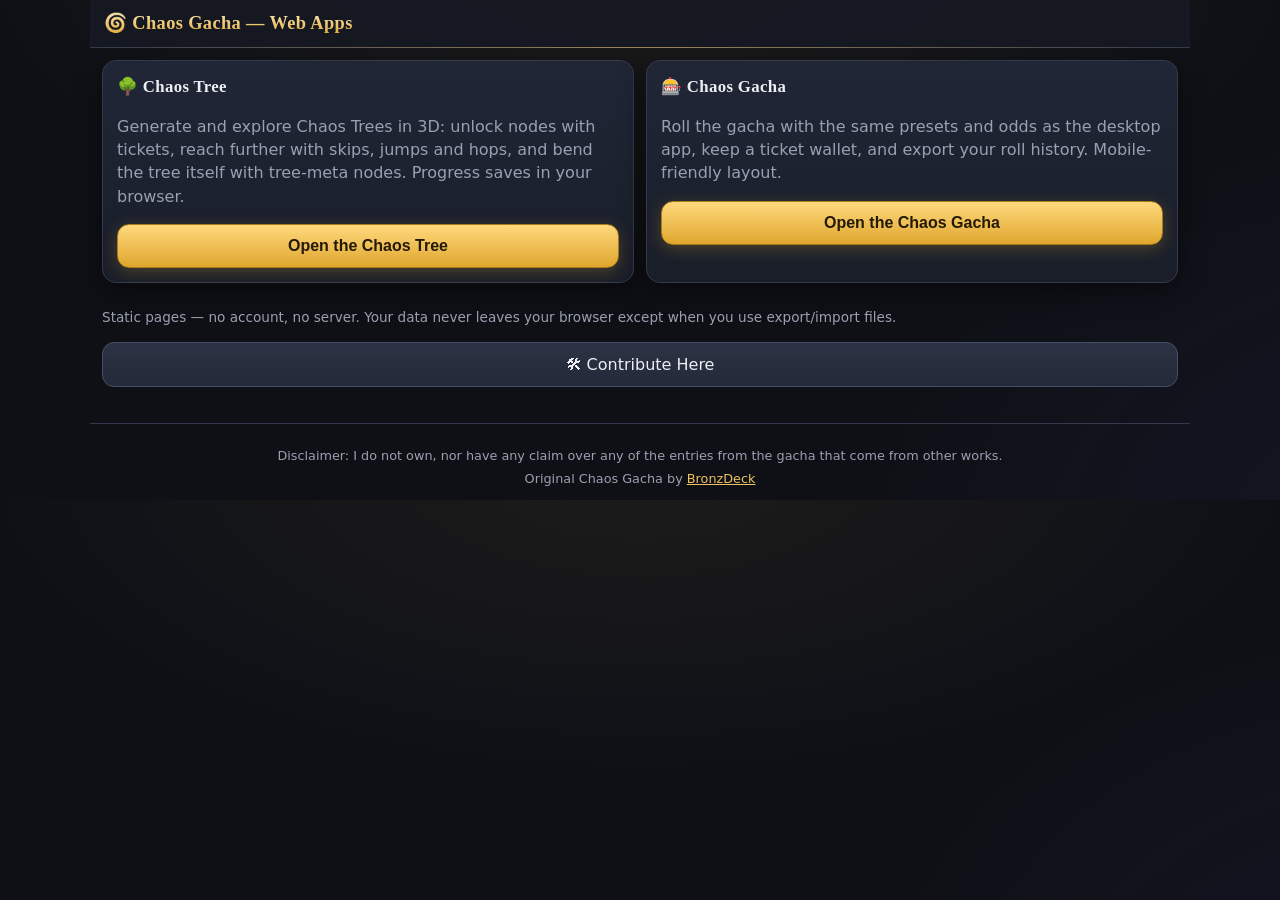
==== web/index.html @ a724d7e4 "feat: web play aids (unlock list, bulk award, guide, finder, progress, multi-pull, share, stats, PWA" ====
<!DOCTYPE html>
<html lang="en">
<head>
<meta charset="utf-8">
<meta name="viewport" content="width=device-width, initial-scale=1, viewport-fit=cover">
<meta name="theme-color" content="#0e1016">
<meta name="description" content="Roll the Chaos Gacha and explore Chaos Trees in 3D, right in your browser. Free static web apps — progress saves locally.">
<meta property="og:type" content="website">
<meta property="og:site_name" content="Chaos Gacha">
<meta property="og:title" content="Chaos Gacha — Web Apps">
<meta property="og:description" content="Roll the Chaos Gacha and explore Chaos Trees in 3D, right in your browser. Free static web apps — progress saves locally.">
<meta property="og:url" content="https://eternaldensity.github.io/ChaosGacha/">
<meta property="og:image" content="https://eternaldensity.github.io/ChaosGacha/social/social.png">
<meta property="og:image:width" content="1200">
<meta property="og:image:height" content="630">
<meta name="twitter:card" content="summary_large_image">
<meta name="twitter:title" content="Chaos Gacha — Web Apps">
<meta name="twitter:description" content="Roll the Chaos Gacha and explore Chaos Trees in 3D, right in your browser. Free static web apps — progress saves locally.">
<meta name="twitter:image" content="https://eternaldensity.github.io/ChaosGacha/social/social.png">
<title>Chaos Gacha — Web Apps</title>
<link rel="icon" type="image/svg+xml" href="favicon.svg">
<link rel="manifest" href="manifest.webmanifest">
<link rel="apple-touch-icon" href="icons/apple-touch-icon.png">
<link rel="stylesheet" href="css/app.css">
</head>
<body>
<header class="app"><h1>🌀 Chaos Gacha — Web Apps</h1></header>
<main>
  <div class="grid2">
    <div class="card">
      <h2>🌳 Chaos Tree</h2>
      <p class="muted">Generate and explore Chaos Trees in 3D: unlock nodes with tickets,
      reach further with skips, jumps and hops, and bend the tree itself with
      tree-meta nodes. Progress saves in your browser.</p>
      <a href="tree.html"><button class="primary" style="width:100%">Open the Chaos Tree</button></a>
    </div>
    <div class="card">
      <h2>🎰 Chaos Gacha</h2>
      <p class="muted">Roll the gacha with the same presets and odds as the desktop app,
      keep a ticket wallet, and export your roll history. Mobile-friendly layout.</p>
      <a href="gacha.html"><button class="primary" style="width:100%">Open the Chaos Gacha</button></a>
    </div>
  </div>
  <p class="muted small">Static pages — no account, no server. Your data never leaves your browser
  except when you use export/import files.</p>
  <a class="btn" href="https://github.com/eternaldensity/ChaosGacha" target="_blank" rel="noopener" style="display:block;text-align:center;text-decoration:none;margin-top:12px">🛠 Contribute Here</a>
</main>
<footer class="sitefoot">
  <div>Disclaimer: I do not own, nor have any claim over any of the entries from the gacha that come from other works.</div>
  <div>Original Chaos Gacha by <a href="https://www.chaosgacha.com/" target="_blank" rel="noopener">BronzDeck</a></div>
</footer>
<script>if (typeof navigator !== "undefined" && "serviceWorker" in navigator) { addEventListener("load", function () { navigator.serviceWorker.register("sw.js").catch(function () {}); }); }</script>
</body>
</html>
---- web/css/app.css ----
/* Shared style for the Chaos Tree + Chaos Gacha static apps.
 * Mobile-first: single column, bottom tab bar, >=44px touch targets.
 * Identity: deep-ink background, gold accent, serif display type. */
:root {
  --bg: #0e1016;
  --bg2: rgba(22, 26, 35, .92);
  --card: #1a1f2a;
  --line: #333a4c;
  --text: #eceef4;
  --muted: #9aa0b0;
  --accent: #eec25f;
  --accent-ink: #241a05;
  --good: #11d939;
  --bad: #ff5a5a;
  --radius: 14px;
  --tap: 44px;
  --font-display: "Iowan Old Style", "Palatino Linotype", Palatino, Georgia, serif;
  --shadow: 0 8px 28px rgba(0, 0, 0, .45);
}
* { box-sizing: border-box; }
html, body { margin: 0; padding: 0; }
::selection { background: rgba(238, 194, 95, .35); }
body {
  background:
    radial-gradient(1100px 520px at 50% -8%, rgba(238, 194, 95, .07), transparent 60%),
    radial-gradient(900px 700px at 110% 110%, rgba(120, 90, 220, .08), transparent 60%),
    var(--bg);
  color: var(--text);
  font-family: system-ui, -apple-system, "Segoe UI", Roboto, sans-serif;
  font-size: 16px;
  line-height: 1.45;
  padding-bottom: 76px; /* room for tab bar */
}
@media (min-width: 900px) {
  body { padding-bottom: 0; max-width: 1100px; margin: 0 auto; }
}
header.app {
  position: sticky; top: 0; z-index: 20;
  background: var(--bg2);
  -webkit-backdrop-filter: blur(10px);
  backdrop-filter: blur(10px);
  border-bottom: 1px solid var(--line);
  padding: 10px 14px;
  display: flex; align-items: center; gap: 10px;
}
header.app::after {
  content: ""; position: absolute; left: 0; right: 0; bottom: -1px; height: 1px;
  background: linear-gradient(90deg, transparent, rgba(238, 194, 95, .55), transparent);
}
header.app h1 {
  font-size: 1.15rem; margin: 0; flex: 1;
  font-family: var(--font-display); font-weight: 600; letter-spacing: .02em;
  background: linear-gradient(180deg, #ffedbe, #dfa62e);
  -webkit-background-clip: text; background-clip: text; color: transparent;
}
header.app nav a {
  color: var(--accent); text-decoration: none;
  padding: 10px 6px; font-size: 0.95rem; white-space: nowrap;
}
header.app .homelink {
  position: absolute; left: 50%; transform: translateX(-50%);
  color: var(--accent); text-decoration: none;
  padding: 10px 6px; font-size: 0.95rem; white-space: nowrap;
}
@media (max-width: 480px) {
  header.app .homelink .lbl { display: none; }
}
main { padding: 12px 12px 24px; }
.card {
  background: linear-gradient(180deg, #202636, #191e29);
  border: 1px solid var(--line);
  border-radius: var(--radius);
  padding: 14px;
  margin-bottom: 12px;
  box-shadow: var(--shadow);
}
.card h2, .card h3 {
  margin: 0 0 8px; font-size: 1.05rem;
  font-family: var(--font-display); font-weight: 600; letter-spacing: .02em;
}
.muted { color: var(--muted); }
.small { font-size: 0.85rem; }
.row { display: flex; gap: 8px; flex-wrap: wrap; align-items: center; }
.row > * { flex: 1 1 auto; }
button, .btn {
  min-height: var(--tap);
  padding: 10px 14px;
  border-radius: 12px;
  border: 1px solid #454e66;
  background: linear-gradient(180deg, #2c3344, #232938);
  color: var(--text);
  font-size: 1rem;
  cursor: pointer;
  touch-action: manipulation;
  transition: transform .08s ease, box-shadow .15s ease, border-color .15s ease;
}
button:hover { border-color: #5a6584; box-shadow: 0 4px 14px rgba(0, 0, 0, .4); }
button:active { transform: translateY(1px) scale(.99); }
button.primary {
  background: linear-gradient(180deg, #ffd97e, #dfa62e);
  border-color: #a97a17;
  color: var(--accent-ink);
  font-weight: 700;
  box-shadow: 0 4px 16px rgba(223, 166, 46, .25);
}
button.primary:hover { box-shadow: 0 6px 20px rgba(223, 166, 46, .4); border-color: #c08f1f; }
button.danger { background: linear-gradient(180deg, #6b2a2a, #4c1d1d); border-color: #8a3636; }
button:disabled { opacity: 0.45; cursor: default; box-shadow: none; }
button:focus-visible, select:focus-visible, input:focus-visible, summary:focus-visible {
  outline: 2px solid var(--accent); outline-offset: 2px;
}
select, input[type="text"], input[type="number"], input[type="search"] {
  min-height: var(--tap);
  padding: 8px 10px;
  border-radius: 10px;
  border: 1px solid var(--line);
  background: #12151e;
  color: var(--text);
  font-size: 1rem;
  width: 100%;
}
select:focus, input:focus { border-color: var(--accent); box-shadow: 0 0 0 3px rgba(238, 194, 95, .18); outline: none; }
label { display: block; margin: 8px 0 4px; font-size: 0.9rem; color: var(--muted); }
.tabs {
  position: fixed; left: 0; right: 0; bottom: 0; z-index: 20;
  display: flex; gap: 2px;
  background: var(--bg2);
  border-top: 1px solid var(--line);
  padding: 6px 6px calc(6px + env(safe-area-inset-bottom));
}
.tabs button {
  flex: 1; min-height: 52px; border: none; background: none;
  color: var(--muted); font-size: 0.8rem; border-radius: 8px;
  display: flex; flex-direction: column; align-items: center; justify-content: center; gap: 2px;
  box-shadow: none;
}
.tabs button:hover { border-color: transparent; box-shadow: none; }
.tabs button .ico { font-size: 1.2rem; filter: grayscale(.4); }
.tabs button.active {
  color: var(--accent); background: rgba(238, 194, 95, .08);
  box-shadow: inset 0 2px 0 var(--accent);
}
.tabs button.active .ico { filter: none; }
@media (min-width: 900px) {
  .tabs { position: static; border: 1px solid var(--line); border-radius: var(--radius); margin: 0 12px; }
  .tabs button { flex-direction: row; font-size: 0.95rem; }
}
.tabpage { display: none; }
.tabpage.active { display: block; }
canvas.view { width: 100%; height: 62vh; min-height: 340px; border-radius: var(--radius);
  background: #0c0e12; border: 1px solid var(--line); touch-action: none; display: block; }
.viewwrap { position: relative; }
.hovertip {
  position: absolute; z-index: 5; pointer-events: none;
  background: rgba(20, 22, 28, .92);
  border: 1px solid var(--line); border-radius: 8px;
  padding: 4px 8px; font-size: 0.8rem; white-space: nowrap;
  transform: translate(12px, -50%);
  display: none;
}
@media (min-width: 900px) { canvas.view { height: 66vh; } }
svg.nbr { width: 100%; height: auto; display: block; }
.list { list-style: none; margin: 8px 0 0; padding: 0; }
.list li {
  padding: 10px 8px; border-top: 1px solid var(--line);
  display: flex; gap: 8px; align-items: center;
}
.list li:first-child { border-top: none; }
.list .grow { flex: 1; min-width: 0; }
.list li:nth-child(even) { background: rgba(255, 255, 255, .014); }
.pill {
  display: inline-block; padding: 3px 9px; border-radius: 999px;
  font-size: 0.7rem; font-weight: 600; letter-spacing: .07em; text-transform: uppercase;
  border: 1px solid var(--line); color: var(--muted);
  white-space: nowrap;
}
.dot { display: inline-block; width: 10px; height: 10px; border-radius: 50%; margin-right: 6px;
  box-shadow: 0 0 6px rgba(255, 255, 255, .18); }
.toast {
  position: fixed; left: 12px; right: 12px; bottom: 84px; z-index: 50;
  background: linear-gradient(180deg, #2b3140, #222834);
  border: 1px solid var(--accent); border-radius: 12px;
  padding: 12px 14px; box-shadow: 0 8px 28px rgba(0, 0, 0, .6);
}
.toast.err { border-color: var(--bad); }
@media (min-width: 900px) { .toast { left: auto; right: 24px; width: 360px; bottom: 24px; } }
.grid2 { display: grid; grid-template-columns: 1fr; gap: 12px; }
@media (min-width: 900px) { .grid2 { grid-template-columns: 1fr 1fr; } }
details { border: 1px solid var(--line); border-radius: 10px; padding: 8px 10px; margin-bottom: 8px; background: rgba(255, 255, 255, .012); }
summary { cursor: pointer; min-height: var(--tap); display: flex; align-items: center; font-weight: 600; font-family: var(--font-display); letter-spacing: .02em; }
summary::marker { color: var(--accent); }
.result { border-left: 4px solid var(--accent); padding-left: 10px; margin: 10px 0; }
.result-name { font-family: var(--font-display); letter-spacing: .01em; }
#ownedTable th { font-family: var(--font-display); }
#ownedTable tbody tr:hover { background: rgba(238, 194, 95, .05); }
::-webkit-scrollbar { width: 10px; height: 10px; }
::-webkit-scrollbar-thumb { background: #3a4152; border-radius: 6px; }
::-webkit-scrollbar-track { background: transparent; }
.sitefoot {
  text-align: center; color: var(--muted);
  font-size: 0.8rem; line-height: 1.8;
  padding: 20px 14px 10px;
  border-top: 1px solid var(--line);
  margin-top: 12px;
}
.sitefoot a { color: var(--accent); }
.kv { display: flex; justify-content: space-between; gap: 8px; padding: 3px 0; }
.kv .k { color: var(--muted); }
select.inline, input.inline { width: auto; flex: 1; }
.progress { height: 10px; background: #10131a; border-radius: 6px; overflow: hidden; margin-top: 8px; }
.progress > div { height: 100%; background: var(--accent); width: 0%; }
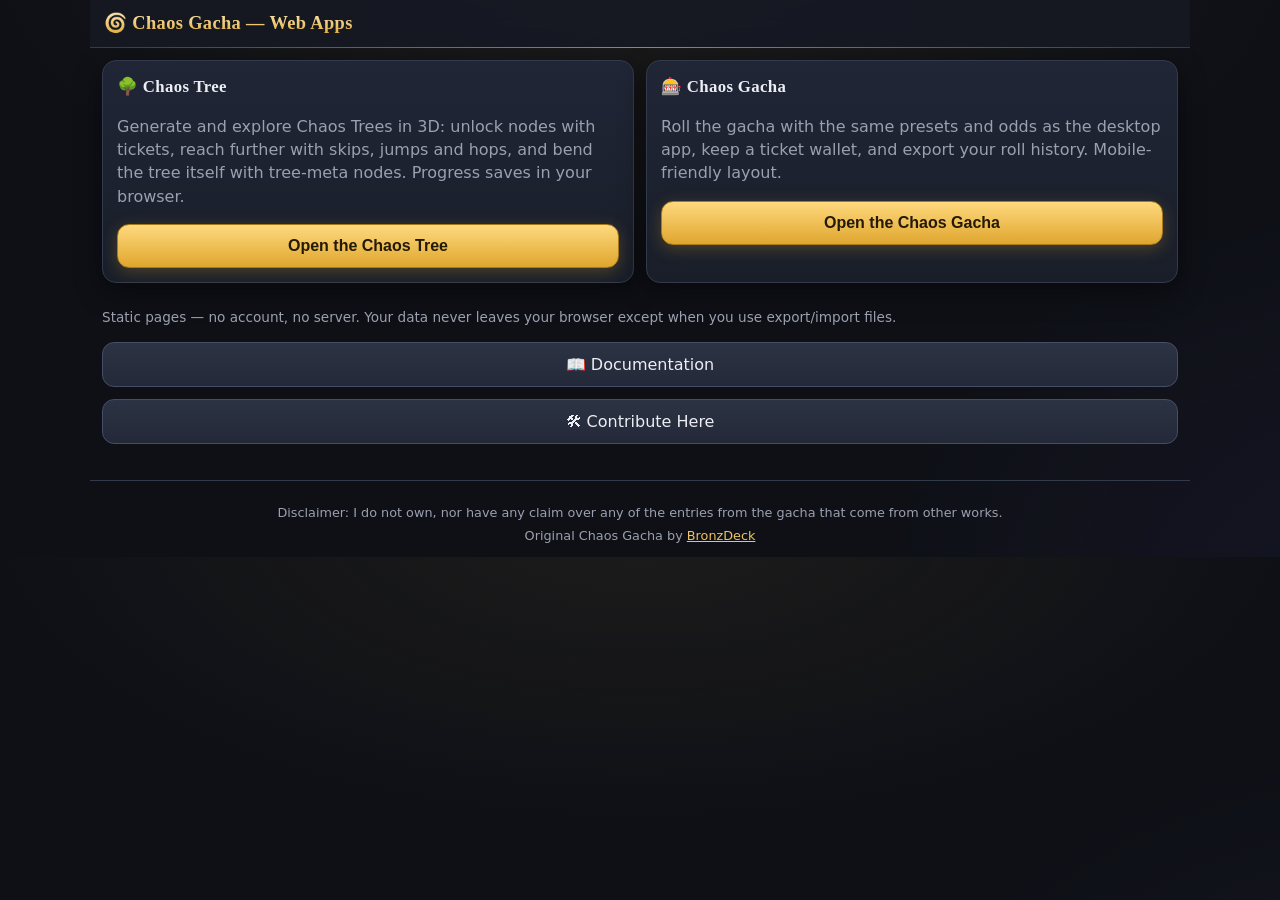
==== commit 5da0fe02: "feat: tabbed documentation page linked from home" ====
--- a/web/index.html
+++ b/web/index.html
@@ -43,6 +43,7 @@
   </div>
   <p class="muted small">Static pages — no account, no server. Your data never leaves your browser
   except when you use export/import files.</p>
+  <a class="btn" href="docs.html" style="display:block;text-align:center;text-decoration:none;margin-top:12px">📖 Documentation</a>
   <a class="btn" href="https://github.com/eternaldensity/ChaosGacha" target="_blank" rel="noopener" style="display:block;text-align:center;text-decoration:none;margin-top:12px">🛠 Contribute Here</a>
 </main>
 <footer class="sitefoot">
--- a/web/css/app.css
+++ b/web/css/app.css
@@ -174,6 +174,7 @@
   border: 1px solid var(--line); color: var(--muted);
   white-space: nowrap;
 }
+.srcbreak { font-family: var(--font-display); letter-spacing: .02em; }
 .dot { display: inline-block; width: 10px; height: 10px; border-radius: 50%; margin-right: 6px;
   box-shadow: 0 0 6px rgba(255, 255, 255, .18); }
 .toast {
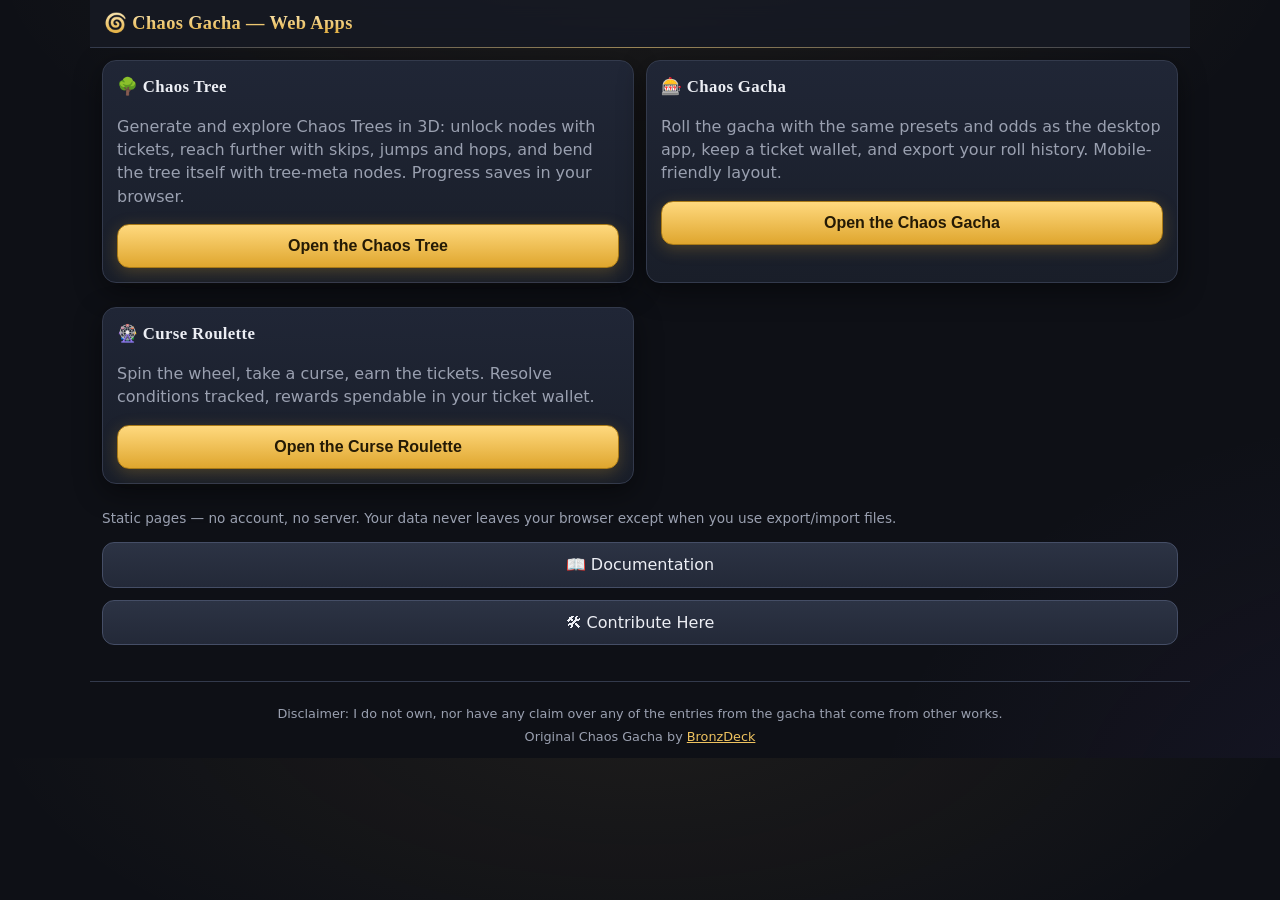
==== commit 6a720ae2: "feat: curse roulette page + CYOA ticket seeding" ====
--- a/web/index.html
+++ b/web/index.html
@@ -40,6 +40,11 @@
       keep a ticket wallet, and export your roll history. Mobile-friendly layout.</p>
       <a href="gacha.html"><button class="primary" style="width:100%">Open the Chaos Gacha</button></a>
     </div>
+    <div class="card">
+      <h2>🎡 Curse Roulette</h2>
+      <p class="muted">Spin the wheel, take a curse, earn the tickets. Resolve conditions tracked, rewards spendable in your ticket wallet.</p>
+      <a href="curse.html"><button class="primary" style="width:100%">Open the Curse Roulette</button></a>
+    </div>
   </div>
   <p class="muted small">Static pages — no account, no server. Your data never leaves your browser
   except when you use export/import files.</p>
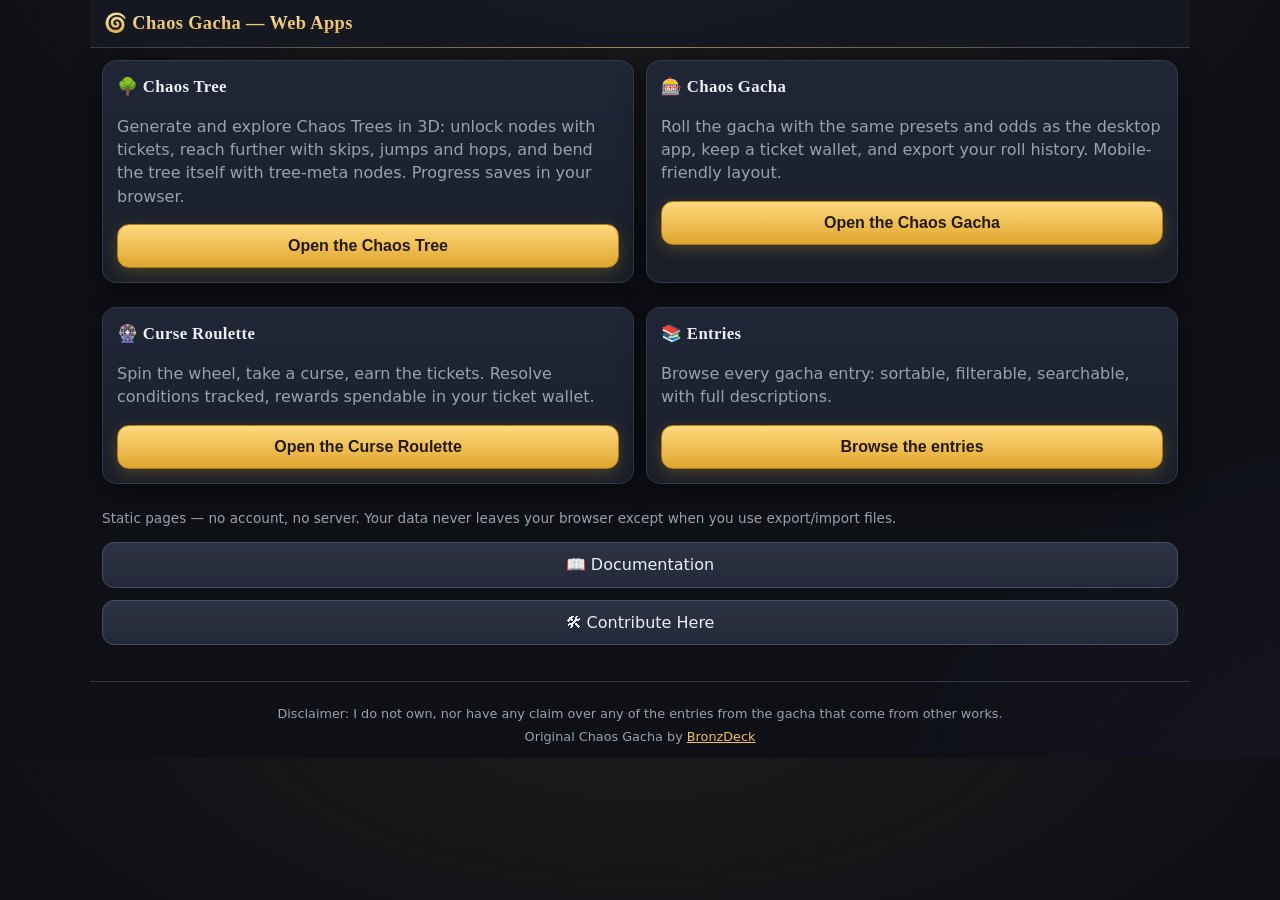
==== commit c4297669: "feat: browsable entry database page (fourth home card)" ====
--- a/web/index.html
+++ b/web/index.html
@@ -45,6 +45,11 @@
       <p class="muted">Spin the wheel, take a curse, earn the tickets. Resolve conditions tracked, rewards spendable in your ticket wallet.</p>
       <a href="curse.html"><button class="primary" style="width:100%">Open the Curse Roulette</button></a>
     </div>
+    <div class="card">
+      <h2>📚 Entries</h2>
+      <p class="muted">Browse every gacha entry: sortable, filterable, searchable, with full descriptions.</p>
+      <a href="entries.html"><button class="primary" style="width:100%">Browse the entries</button></a>
+    </div>
   </div>
   <p class="muted small">Static pages — no account, no server. Your data never leaves your browser
   except when you use export/import files.</p>
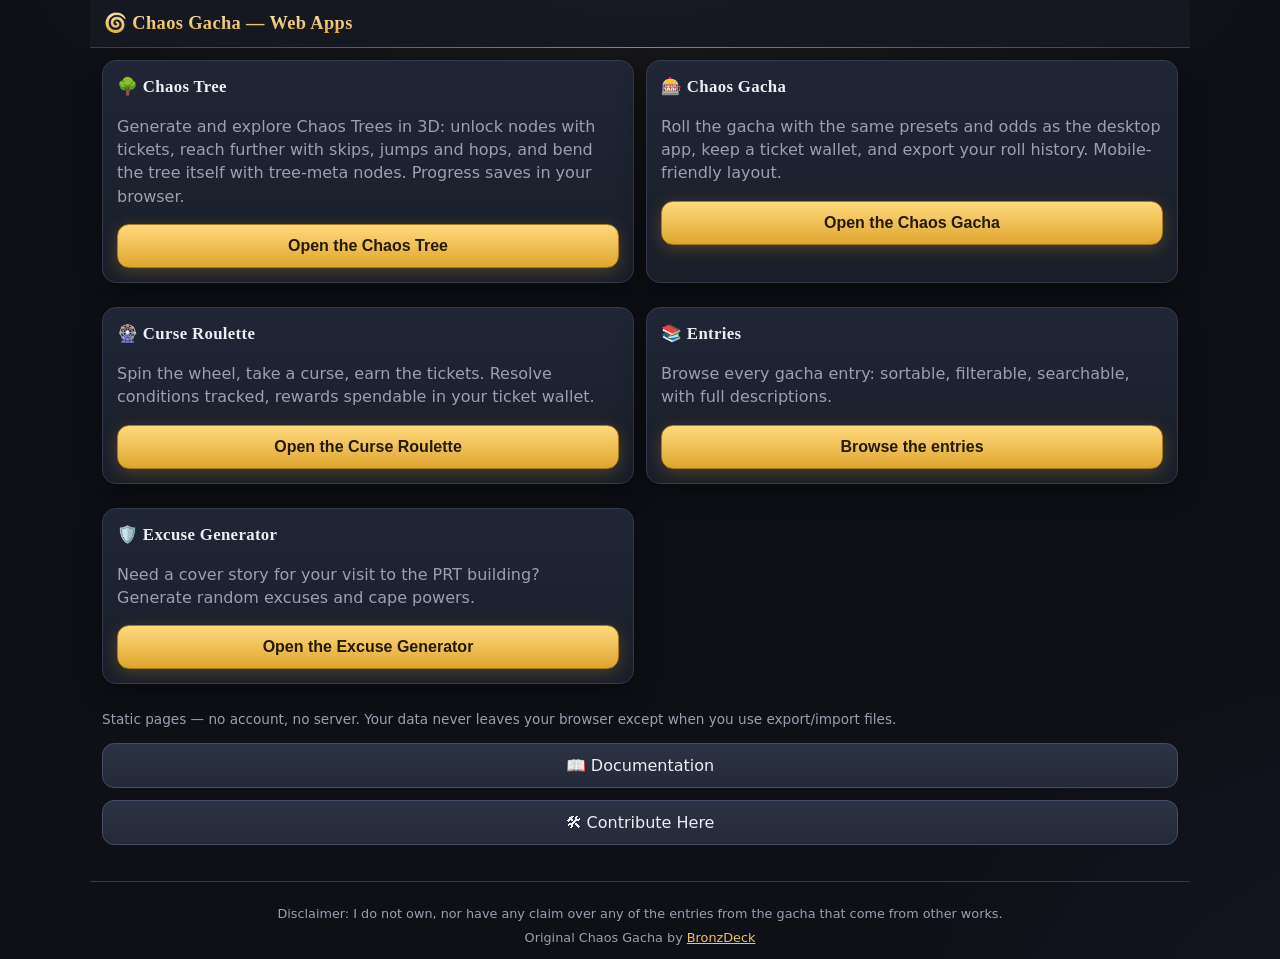
==== commit 7aa8ec7e: "feat: link Excuse Generator from home page" ====
--- a/web/index.html
+++ b/web/index.html
@@ -50,6 +50,11 @@
       <p class="muted">Browse every gacha entry: sortable, filterable, searchable, with full descriptions.</p>
       <a href="entries.html"><button class="primary" style="width:100%">Browse the entries</button></a>
     </div>
+    <div class="card">
+      <h2>🛡️ Excuse Generator</h2>
+      <p class="muted">Need a cover story for your visit to the PRT building? Generate random excuses and cape powers.</p>
+      <a href="https://eternaldensity.github.io/Excuse-Generator/" target="_blank" rel="noopener"><button class="primary" style="width:100%">Open the Excuse Generator</button></a>
+    </div>
   </div>
   <p class="muted small">Static pages — no account, no server. Your data never leaves your browser
   except when you use export/import files.</p>
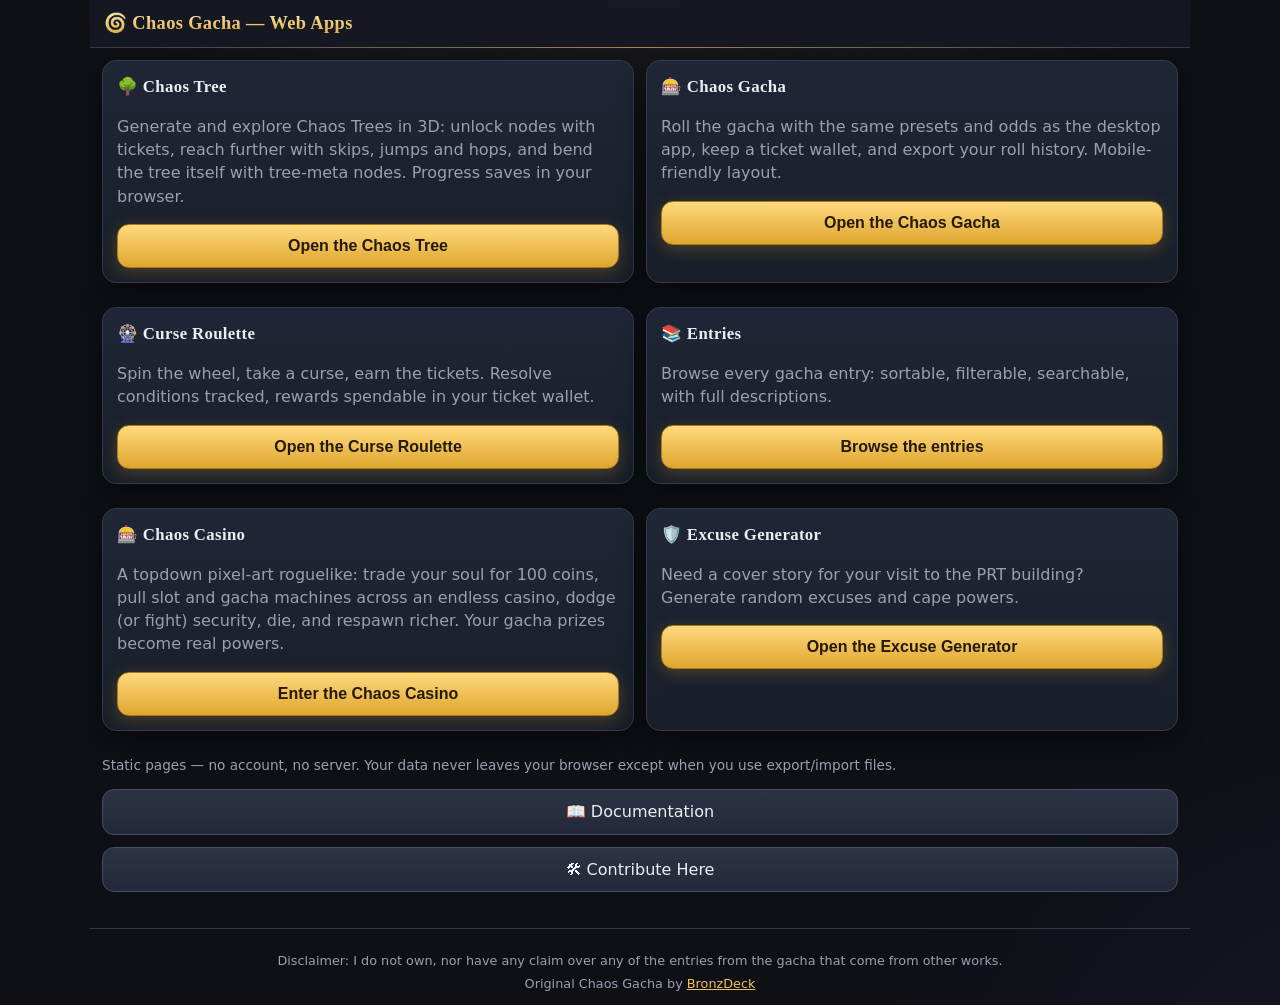
==== commit 83f25235: "feat: casino page metadata and home page links" ====
--- a/web/index.html
+++ b/web/index.html
@@ -51,6 +51,13 @@
       <a href="entries.html"><button class="primary" style="width:100%">Browse the entries</button></a>
     </div>
     <div class="card">
+      <h2>🎰 Chaos Casino</h2>
+      <p class="muted">A topdown pixel-art roguelike: trade your soul for 100 coins,
+      pull slot and gacha machines across an endless casino, dodge (or fight) security,
+      die, and respawn richer. Your gacha prizes become real powers.</p>
+      <a href="casino.html"><button class="primary" style="width:100%">Enter the Chaos Casino</button></a>
+    </div>
+    <div class="card">
       <h2>🛡️ Excuse Generator</h2>
       <p class="muted">Need a cover story for your visit to the PRT building? Generate random excuses and cape powers.</p>
       <a href="https://eternaldensity.github.io/Excuse-Generator/" target="_blank" rel="noopener"><button class="primary" style="width:100%">Open the Excuse Generator</button></a>
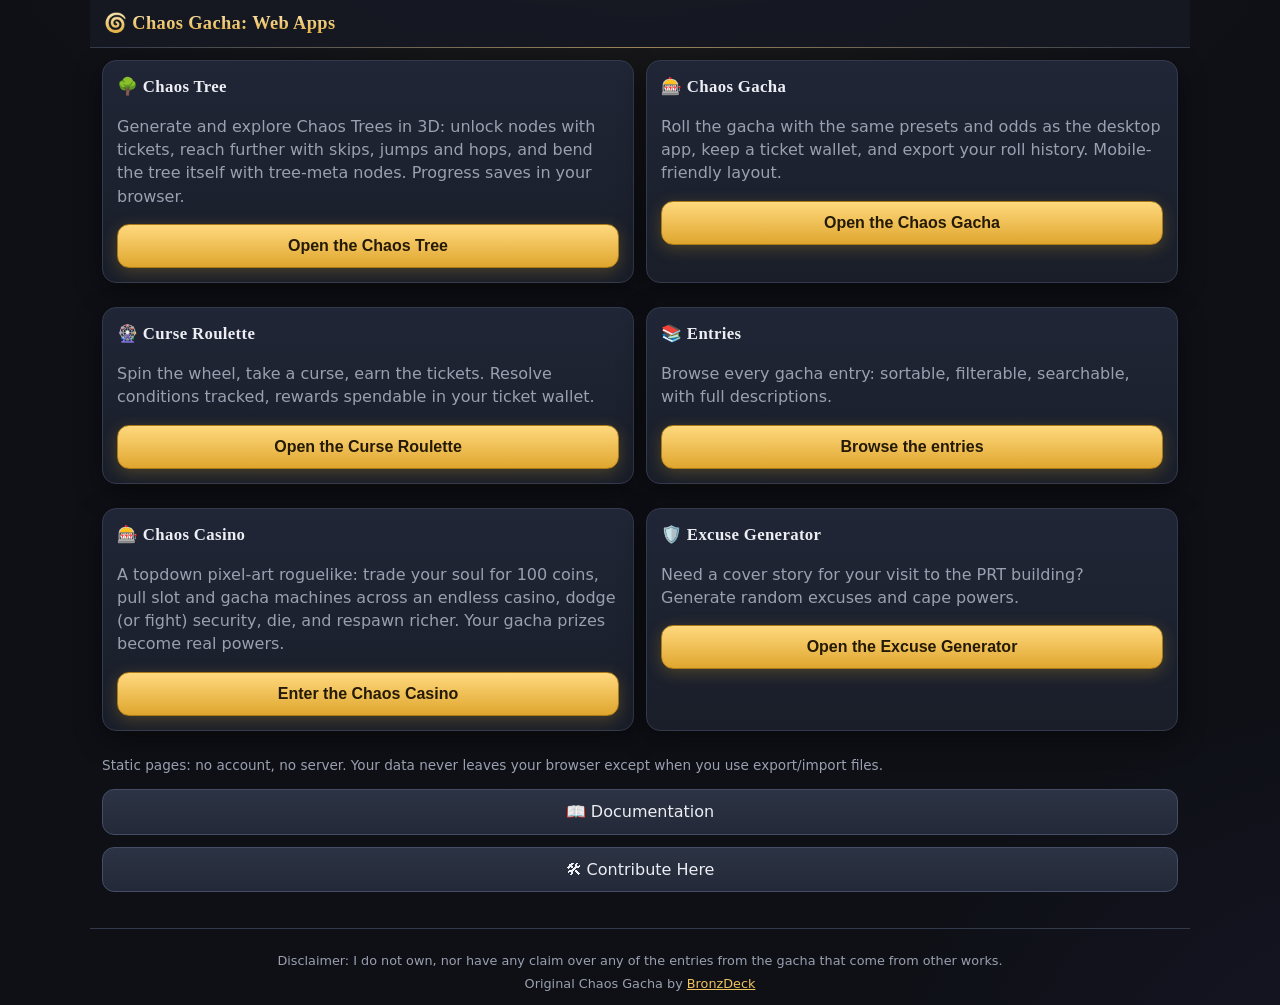
==== commit 620a76ce: "Copy: replace em dashes with commas, parentheses, and colons Sweep every visible em dash in the web " ====
--- a/web/index.html
+++ b/web/index.html
@@ -4,27 +4,27 @@
 <meta charset="utf-8">
 <meta name="viewport" content="width=device-width, initial-scale=1, viewport-fit=cover">
 <meta name="theme-color" content="#0e1016">
-<meta name="description" content="Roll the Chaos Gacha and explore Chaos Trees in 3D, right in your browser. Free static web apps — progress saves locally.">
+<meta name="description" content="Roll the Chaos Gacha and explore Chaos Trees in 3D, right in your browser. Free static web apps: progress saves locally.">
 <meta property="og:type" content="website">
 <meta property="og:site_name" content="Chaos Gacha">
-<meta property="og:title" content="Chaos Gacha — Web Apps">
-<meta property="og:description" content="Roll the Chaos Gacha and explore Chaos Trees in 3D, right in your browser. Free static web apps — progress saves locally.">
+<meta property="og:title" content="Chaos Gacha: Web Apps">
+<meta property="og:description" content="Roll the Chaos Gacha and explore Chaos Trees in 3D, right in your browser. Free static web apps: progress saves locally.">
 <meta property="og:url" content="https://eternaldensity.github.io/ChaosGacha/">
 <meta property="og:image" content="https://eternaldensity.github.io/ChaosGacha/social/social.png">
 <meta property="og:image:width" content="1200">
 <meta property="og:image:height" content="630">
 <meta name="twitter:card" content="summary_large_image">
-<meta name="twitter:title" content="Chaos Gacha — Web Apps">
-<meta name="twitter:description" content="Roll the Chaos Gacha and explore Chaos Trees in 3D, right in your browser. Free static web apps — progress saves locally.">
+<meta name="twitter:title" content="Chaos Gacha: Web Apps">
+<meta name="twitter:description" content="Roll the Chaos Gacha and explore Chaos Trees in 3D, right in your browser. Free static web apps: progress saves locally.">
 <meta name="twitter:image" content="https://eternaldensity.github.io/ChaosGacha/social/social.png">
-<title>Chaos Gacha — Web Apps</title>
+<title>Chaos Gacha: Web Apps</title>
 <link rel="icon" type="image/svg+xml" href="favicon.svg">
 <link rel="manifest" href="manifest.webmanifest">
 <link rel="apple-touch-icon" href="icons/apple-touch-icon.png">
 <link rel="stylesheet" href="css/app.css">
 </head>
 <body>
-<header class="app"><h1>🌀 Chaos Gacha — Web Apps</h1></header>
+<header class="app"><h1>🌀 Chaos Gacha: Web Apps</h1></header>
 <main>
   <div class="grid2">
     <div class="card">
@@ -63,7 +63,7 @@
       <a href="https://eternaldensity.github.io/Excuse-Generator/" target="_blank" rel="noopener"><button class="primary" style="width:100%">Open the Excuse Generator</button></a>
     </div>
   </div>
-  <p class="muted small">Static pages — no account, no server. Your data never leaves your browser
+  <p class="muted small">Static pages: no account, no server. Your data never leaves your browser
   except when you use export/import files.</p>
   <a class="btn" href="docs.html" style="display:block;text-align:center;text-decoration:none;margin-top:12px">📖 Documentation</a>
   <a class="btn" href="https://github.com/eternaldensity/ChaosGacha" target="_blank" rel="noopener" style="display:block;text-align:center;text-decoration:none;margin-top:12px">🛠 Contribute Here</a>
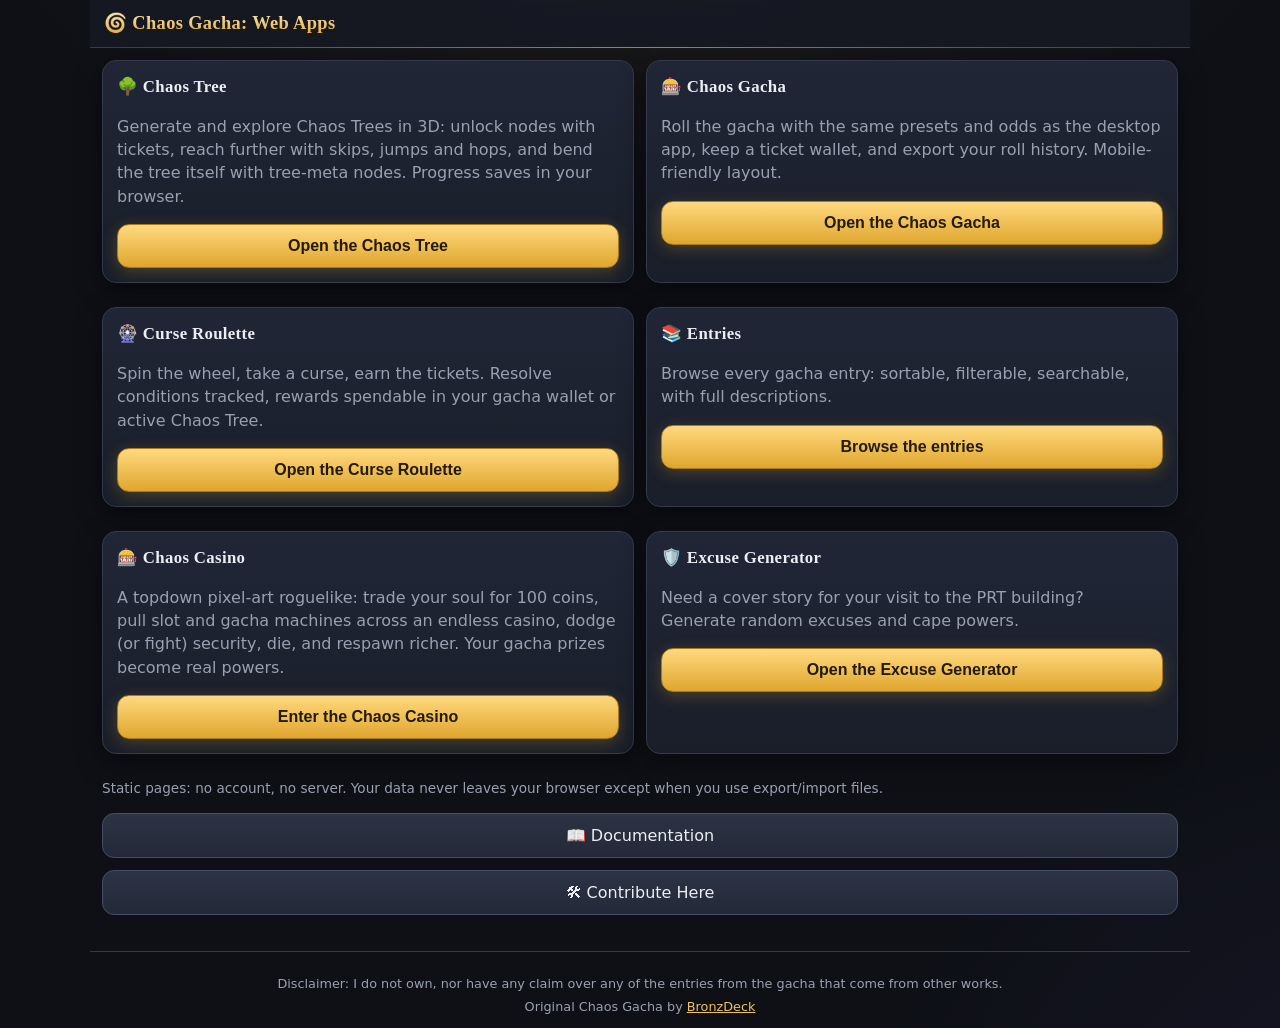
==== commit 745cf9c0: "Curse: optionally award tree tickets to the active Chaos Tree" ====
--- a/web/index.html
+++ b/web/index.html
@@ -42,7 +42,7 @@
     </div>
     <div class="card">
       <h2>🎡 Curse Roulette</h2>
-      <p class="muted">Spin the wheel, take a curse, earn the tickets. Resolve conditions tracked, rewards spendable in your ticket wallet.</p>
+      <p class="muted">Spin the wheel, take a curse, earn the tickets. Resolve conditions tracked, rewards spendable in your gacha wallet or active Chaos Tree.</p>
       <a href="curse.html"><button class="primary" style="width:100%">Open the Curse Roulette</button></a>
     </div>
     <div class="card">
